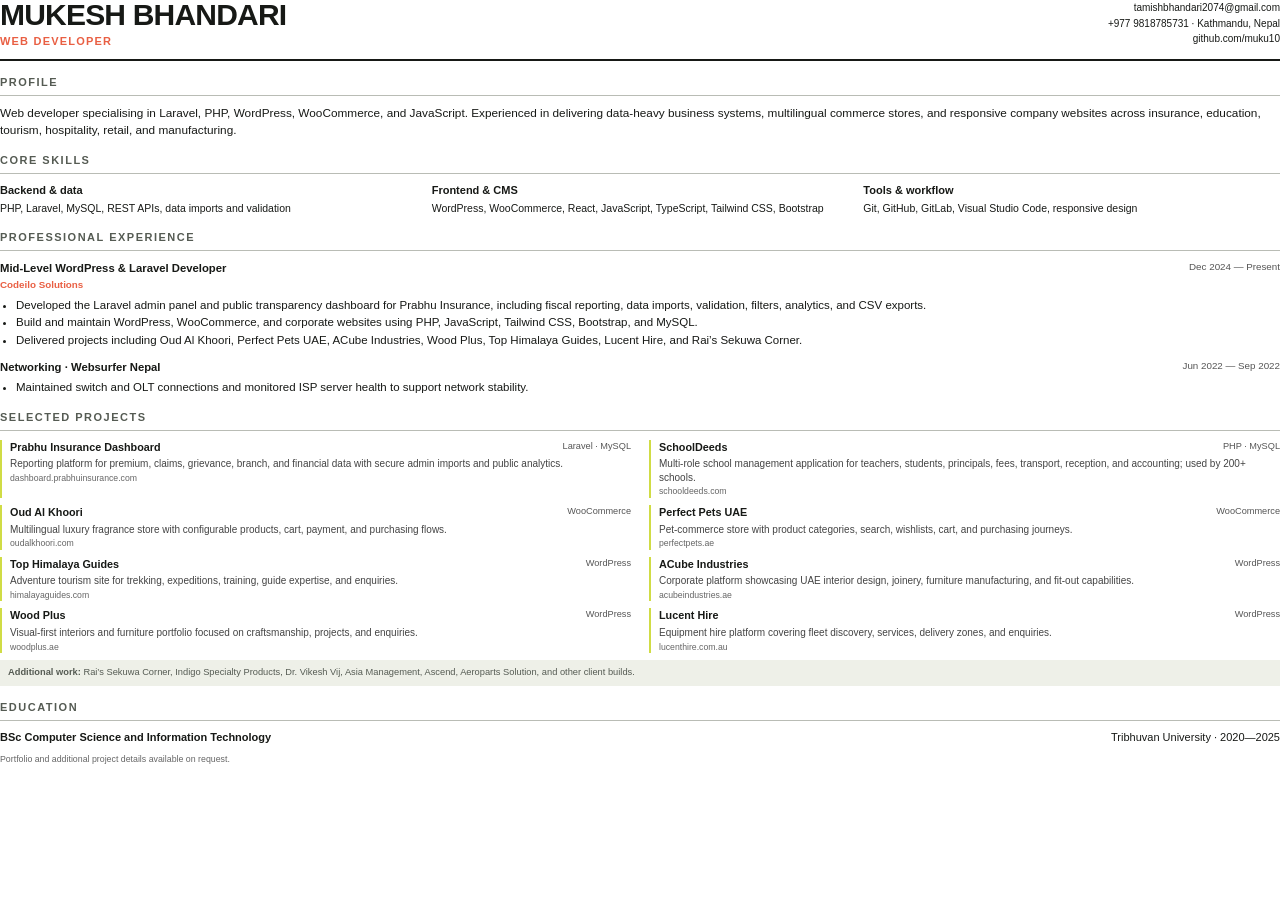
==== cv.html @ 7bc7e7e4 "Build portfolio with project showcase and CV" ====
<!doctype html><html><head><meta charset="utf-8"><title>Mukesh Bhandari — CV</title><style>@page{size:A4;margin:12mm 14mm}*{box-sizing:border-box}body{margin:0;color:#171916;font:11.5px/1.45 Arial,sans-serif;-webkit-print-color-adjust:exact;print-color-adjust:exact}h1,h2,p{margin:0}header{display:flex;justify-content:space-between;align-items:start;border-bottom:2px solid #171916;padding-bottom:9px;margin-bottom:11px}h1{font-size:30px;letter-spacing:-.8px;line-height:1}.title{margin-top:4px;color:#e95f43;font-size:11px;font-weight:700;letter-spacing:1.2px;text-transform:uppercase}header .details{font-size:10px;text-align:right;line-height:1.55}h2{font-size:11px;letter-spacing:1.5px;text-transform:uppercase;border-bottom:1px solid #b9bcb5;padding-bottom:4px;margin:14px 0 9px;color:#555b53}.summary{font-size:11.8px;line-height:1.45}.skills{display:grid;grid-template-columns:repeat(3,1fr);gap:15px}.skills strong{display:block;margin-bottom:2px;font-size:11px}.skills div{font-size:10.5px}.role-head,.project-head{display:flex;justify-content:space-between;gap:15px;margin-bottom:2px}.role-head strong{font-size:11.3px}.role-head span{white-space:nowrap;color:#555;font-size:9.8px}.company{color:#e95f43;font-weight:700;font-size:9.8px;margin-bottom:2px}ul{margin:4px 0 10px;padding-left:16px}li{margin:1px 0}.projects{display:grid;grid-template-columns:1fr 1fr;gap:7px 18px}.project{break-inside:avoid;border-left:2px solid #d0dc45;padding-left:8px}.project-head strong{font-size:10.8px}.project-head span{font-size:9.2px;color:#555}.project p{color:#444;font-size:10px;line-height:1.35}.url{display:block;margin-top:1px;font-size:8.7px;color:#666}.more{margin-top:7px;padding:6px 8px;background:#eef0e8;color:#555b53;font-size:9.3px}.edu{display:flex;justify-content:space-between;gap:20px;font-size:11px}.footer-note{margin-top:7px;font-size:8.8px;color:#666}</style></head><body><header><div><h1>MUKESH BHANDARI</h1><p class="title">Web Developer</p></div><p class="details">tamishbhandari2074@gmail.com<br>+977 9818785731 · Kathmandu, Nepal<br>github.com/muku10</p></header><h2>Profile</h2><p class="summary">Web developer specialising in Laravel, PHP, WordPress, WooCommerce, and JavaScript. Experienced in delivering data-heavy business systems, multilingual commerce stores, and responsive company websites across insurance, education, tourism, hospitality, retail, and manufacturing.</p><h2>Core skills</h2><div class="skills"><div><strong>Backend & data</strong>PHP, Laravel, MySQL, REST APIs, data imports and validation</div><div><strong>Frontend & CMS</strong>WordPress, WooCommerce, React, JavaScript, TypeScript, Tailwind CSS, Bootstrap</div><div><strong>Tools & workflow</strong>Git, GitHub, GitLab, Visual Studio Code, responsive design</div></div><h2>Professional experience</h2><div class="role-head"><strong>Mid-Level WordPress & Laravel Developer</strong><span>Dec 2024 — Present</span></div><p class="company">Codeilo Solutions</p><ul><li>Developed the Laravel admin panel and public transparency dashboard for Prabhu Insurance, including fiscal reporting, data imports, validation, filters, analytics, and CSV exports.</li><li>Build and maintain WordPress, WooCommerce, and corporate websites using PHP, JavaScript, Tailwind CSS, Bootstrap, and MySQL.</li><li>Delivered projects including Oud Al Khoori, Perfect Pets UAE, ACube Industries, Wood Plus, Top Himalaya Guides, Lucent Hire, and Rai’s Sekuwa Corner.</li></ul><div class="role-head"><strong>Networking · Websurfer Nepal</strong><span>Jun 2022 — Sep 2022</span></div><ul><li>Maintained switch and OLT connections and monitored ISP server health to support network stability.</li></ul><h2>Selected projects</h2><div class="projects"><div class="project"><div class="project-head"><strong>Prabhu Insurance Dashboard</strong><span>Laravel · MySQL</span></div><p>Reporting platform for premium, claims, grievance, branch, and financial data with secure admin imports and public analytics.</p><span class="url">dashboard.prabhuinsurance.com</span></div><div class="project"><div class="project-head"><strong>SchoolDeeds</strong><span>PHP · MySQL</span></div><p>Multi-role school management application for teachers, students, principals, fees, transport, reception, and accounting; used by 200+ schools.</p><span class="url">schooldeeds.com</span></div><div class="project"><div class="project-head"><strong>Oud Al Khoori</strong><span>WooCommerce</span></div><p>Multilingual luxury fragrance store with configurable products, cart, payment, and purchasing flows.</p><span class="url">oudalkhoori.com</span></div><div class="project"><div class="project-head"><strong>Perfect Pets UAE</strong><span>WooCommerce</span></div><p>Pet-commerce store with product categories, search, wishlists, cart, and purchasing journeys.</p><span class="url">perfectpets.ae</span></div><div class="project"><div class="project-head"><strong>Top Himalaya Guides</strong><span>WordPress</span></div><p>Adventure tourism site for trekking, expeditions, training, guide expertise, and enquiries.</p><span class="url">himalayaguides.com</span></div><div class="project"><div class="project-head"><strong>ACube Industries</strong><span>WordPress</span></div><p>Corporate platform showcasing UAE interior design, joinery, furniture manufacturing, and fit-out capabilities.</p><span class="url">acubeindustries.ae</span></div><div class="project"><div class="project-head"><strong>Wood Plus</strong><span>WordPress</span></div><p>Visual-first interiors and furniture portfolio focused on craftsmanship, projects, and enquiries.</p><span class="url">woodplus.ae</span></div><div class="project"><div class="project-head"><strong>Lucent Hire</strong><span>WordPress</span></div><p>Equipment hire platform covering fleet discovery, services, delivery zones, and enquiries.</p><span class="url">lucenthire.com.au</span></div></div><div class="more"><strong>Additional work:</strong> Rai’s Sekuwa Corner, Indigo Specialty Products, Dr. Vikesh Vij, Asia Management, Ascend, Aeroparts Solution, and other client builds.</div><h2>Education</h2><div class="edu"><strong>BSc Computer Science and Information Technology</strong><span>Tribhuvan University · 2020—2025</span></div><p class="footer-note">Portfolio and additional project details available on request.</p></body></html>
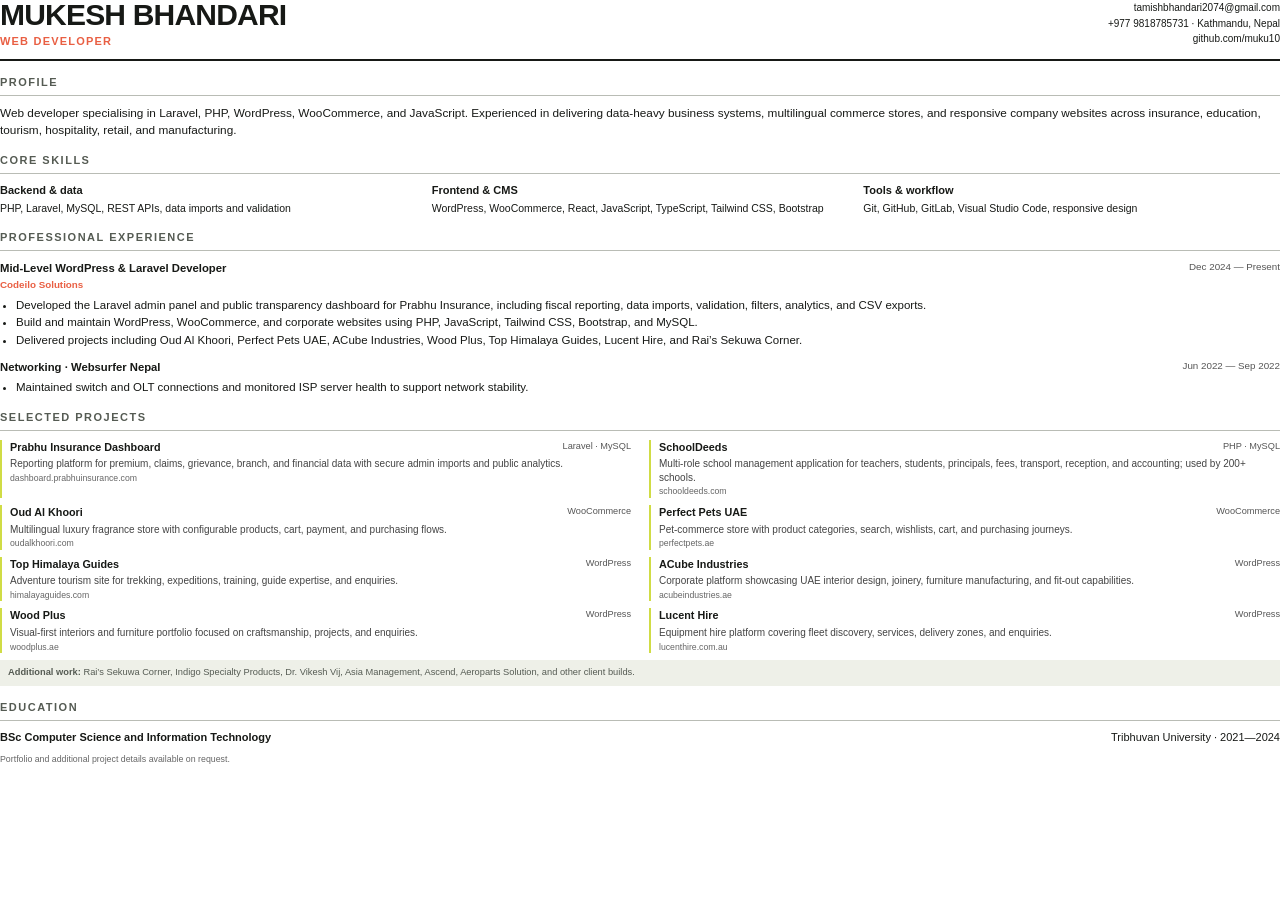
==== commit bc8d1d8b: "Correct university attendance dates" ====
--- a/cv.html
+++ b/cv.html
@@ -1 +1,319 @@
-<!doctype html><html><head><meta charset="utf-8"><title>Mukesh Bhandari — CV</title><style>@page{size:A4;margin:12mm 14mm}*{box-sizing:border-box}body{margin:0;color:#171916;font:11.5px/1.45 Arial,sans-serif;-webkit-print-color-adjust:exact;print-color-adjust:exact}h1,h2,p{margin:0}header{display:flex;justify-content:space-between;align-items:start;border-bottom:2px solid #171916;padding-bottom:9px;margin-bottom:11px}h1{font-size:30px;letter-spacing:-.8px;line-height:1}.title{margin-top:4px;color:#e95f43;font-size:11px;font-weight:700;letter-spacing:1.2px;text-transform:uppercase}header .details{font-size:10px;text-align:right;line-height:1.55}h2{font-size:11px;letter-spacing:1.5px;text-transform:uppercase;border-bottom:1px solid #b9bcb5;padding-bottom:4px;margin:14px 0 9px;color:#555b53}.summary{font-size:11.8px;line-height:1.45}.skills{display:grid;grid-template-columns:repeat(3,1fr);gap:15px}.skills strong{display:block;margin-bottom:2px;font-size:11px}.skills div{font-size:10.5px}.role-head,.project-head{display:flex;justify-content:space-between;gap:15px;margin-bottom:2px}.role-head strong{font-size:11.3px}.role-head span{white-space:nowrap;color:#555;font-size:9.8px}.company{color:#e95f43;font-weight:700;font-size:9.8px;margin-bottom:2px}ul{margin:4px 0 10px;padding-left:16px}li{margin:1px 0}.projects{display:grid;grid-template-columns:1fr 1fr;gap:7px 18px}.project{break-inside:avoid;border-left:2px solid #d0dc45;padding-left:8px}.project-head strong{font-size:10.8px}.project-head span{font-size:9.2px;color:#555}.project p{color:#444;font-size:10px;line-height:1.35}.url{display:block;margin-top:1px;font-size:8.7px;color:#666}.more{margin-top:7px;padding:6px 8px;background:#eef0e8;color:#555b53;font-size:9.3px}.edu{display:flex;justify-content:space-between;gap:20px;font-size:11px}.footer-note{margin-top:7px;font-size:8.8px;color:#666}</style></head><body><header><div><h1>MUKESH BHANDARI</h1><p class="title">Web Developer</p></div><p class="details">tamishbhandari2074@gmail.com<br>+977 9818785731 · Kathmandu, Nepal<br>github.com/muku10</p></header><h2>Profile</h2><p class="summary">Web developer specialising in Laravel, PHP, WordPress, WooCommerce, and JavaScript. Experienced in delivering data-heavy business systems, multilingual commerce stores, and responsive company websites across insurance, education, tourism, hospitality, retail, and manufacturing.</p><h2>Core skills</h2><div class="skills"><div><strong>Backend & data</strong>PHP, Laravel, MySQL, REST APIs, data imports and validation</div><div><strong>Frontend & CMS</strong>WordPress, WooCommerce, React, JavaScript, TypeScript, Tailwind CSS, Bootstrap</div><div><strong>Tools & workflow</strong>Git, GitHub, GitLab, Visual Studio Code, responsive design</div></div><h2>Professional experience</h2><div class="role-head"><strong>Mid-Level WordPress & Laravel Developer</strong><span>Dec 2024 — Present</span></div><p class="company">Codeilo Solutions</p><ul><li>Developed the Laravel admin panel and public transparency dashboard for Prabhu Insurance, including fiscal reporting, data imports, validation, filters, analytics, and CSV exports.</li><li>Build and maintain WordPress, WooCommerce, and corporate websites using PHP, JavaScript, Tailwind CSS, Bootstrap, and MySQL.</li><li>Delivered projects including Oud Al Khoori, Perfect Pets UAE, ACube Industries, Wood Plus, Top Himalaya Guides, Lucent Hire, and Rai’s Sekuwa Corner.</li></ul><div class="role-head"><strong>Networking · Websurfer Nepal</strong><span>Jun 2022 — Sep 2022</span></div><ul><li>Maintained switch and OLT connections and monitored ISP server health to support network stability.</li></ul><h2>Selected projects</h2><div class="projects"><div class="project"><div class="project-head"><strong>Prabhu Insurance Dashboard</strong><span>Laravel · MySQL</span></div><p>Reporting platform for premium, claims, grievance, branch, and financial data with secure admin imports and public analytics.</p><span class="url">dashboard.prabhuinsurance.com</span></div><div class="project"><div class="project-head"><strong>SchoolDeeds</strong><span>PHP · MySQL</span></div><p>Multi-role school management application for teachers, students, principals, fees, transport, reception, and accounting; used by 200+ schools.</p><span class="url">schooldeeds.com</span></div><div class="project"><div class="project-head"><strong>Oud Al Khoori</strong><span>WooCommerce</span></div><p>Multilingual luxury fragrance store with configurable products, cart, payment, and purchasing flows.</p><span class="url">oudalkhoori.com</span></div><div class="project"><div class="project-head"><strong>Perfect Pets UAE</strong><span>WooCommerce</span></div><p>Pet-commerce store with product categories, search, wishlists, cart, and purchasing journeys.</p><span class="url">perfectpets.ae</span></div><div class="project"><div class="project-head"><strong>Top Himalaya Guides</strong><span>WordPress</span></div><p>Adventure tourism site for trekking, expeditions, training, guide expertise, and enquiries.</p><span class="url">himalayaguides.com</span></div><div class="project"><div class="project-head"><strong>ACube Industries</strong><span>WordPress</span></div><p>Corporate platform showcasing UAE interior design, joinery, furniture manufacturing, and fit-out capabilities.</p><span class="url">acubeindustries.ae</span></div><div class="project"><div class="project-head"><strong>Wood Plus</strong><span>WordPress</span></div><p>Visual-first interiors and furniture portfolio focused on craftsmanship, projects, and enquiries.</p><span class="url">woodplus.ae</span></div><div class="project"><div class="project-head"><strong>Lucent Hire</strong><span>WordPress</span></div><p>Equipment hire platform covering fleet discovery, services, delivery zones, and enquiries.</p><span class="url">lucenthire.com.au</span></div></div><div class="more"><strong>Additional work:</strong> Rai’s Sekuwa Corner, Indigo Specialty Products, Dr. Vikesh Vij, Asia Management, Ascend, Aeroparts Solution, and other client builds.</div><h2>Education</h2><div class="edu"><strong>BSc Computer Science and Information Technology</strong><span>Tribhuvan University · 2020—2025</span></div><p class="footer-note">Portfolio and additional project details available on request.</p></body></html>
+<!doctype html>
+<html>
+  <head>
+    <meta charset="utf-8" />
+    <title>Mukesh Bhandari — CV</title>
+    <style>
+      @page {
+        size: A4;
+        margin: 12mm 14mm;
+      }
+      * {
+        box-sizing: border-box;
+      }
+      body {
+        margin: 0;
+        color: #171916;
+        font:
+          11.5px/1.45 Arial,
+          sans-serif;
+        -webkit-print-color-adjust: exact;
+        print-color-adjust: exact;
+      }
+      h1,
+      h2,
+      p {
+        margin: 0;
+      }
+      header {
+        display: flex;
+        justify-content: space-between;
+        align-items: start;
+        border-bottom: 2px solid #171916;
+        padding-bottom: 9px;
+        margin-bottom: 11px;
+      }
+      h1 {
+        font-size: 30px;
+        letter-spacing: -0.8px;
+        line-height: 1;
+      }
+      .title {
+        margin-top: 4px;
+        color: #e95f43;
+        font-size: 11px;
+        font-weight: 700;
+        letter-spacing: 1.2px;
+        text-transform: uppercase;
+      }
+      header .details {
+        font-size: 10px;
+        text-align: right;
+        line-height: 1.55;
+      }
+      h2 {
+        font-size: 11px;
+        letter-spacing: 1.5px;
+        text-transform: uppercase;
+        border-bottom: 1px solid #b9bcb5;
+        padding-bottom: 4px;
+        margin: 14px 0 9px;
+        color: #555b53;
+      }
+      .summary {
+        font-size: 11.8px;
+        line-height: 1.45;
+      }
+      .skills {
+        display: grid;
+        grid-template-columns: repeat(3, 1fr);
+        gap: 15px;
+      }
+      .skills strong {
+        display: block;
+        margin-bottom: 2px;
+        font-size: 11px;
+      }
+      .skills div {
+        font-size: 10.5px;
+      }
+      .role-head,
+      .project-head {
+        display: flex;
+        justify-content: space-between;
+        gap: 15px;
+        margin-bottom: 2px;
+      }
+      .role-head strong {
+        font-size: 11.3px;
+      }
+      .role-head span {
+        white-space: nowrap;
+        color: #555;
+        font-size: 9.8px;
+      }
+      .company {
+        color: #e95f43;
+        font-weight: 700;
+        font-size: 9.8px;
+        margin-bottom: 2px;
+      }
+      ul {
+        margin: 4px 0 10px;
+        padding-left: 16px;
+      }
+      li {
+        margin: 1px 0;
+      }
+      .projects {
+        display: grid;
+        grid-template-columns: 1fr 1fr;
+        gap: 7px 18px;
+      }
+      .project {
+        break-inside: avoid;
+        border-left: 2px solid #d0dc45;
+        padding-left: 8px;
+      }
+      .project-head strong {
+        font-size: 10.8px;
+      }
+      .project-head span {
+        font-size: 9.2px;
+        color: #555;
+      }
+      .project p {
+        color: #444;
+        font-size: 10px;
+        line-height: 1.35;
+      }
+      .url {
+        display: block;
+        margin-top: 1px;
+        font-size: 8.7px;
+        color: #666;
+      }
+      .more {
+        margin-top: 7px;
+        padding: 6px 8px;
+        background: #eef0e8;
+        color: #555b53;
+        font-size: 9.3px;
+      }
+      .edu {
+        display: flex;
+        justify-content: space-between;
+        gap: 20px;
+        font-size: 11px;
+      }
+      .footer-note {
+        margin-top: 7px;
+        font-size: 8.8px;
+        color: #666;
+      }
+    </style>
+  </head>
+  <body>
+    <header>
+      <div>
+        <h1>MUKESH BHANDARI</h1>
+        <p class="title">Web Developer</p>
+      </div>
+      <p class="details">
+        tamishbhandari2074@gmail.com<br />+977 9818785731 · Kathmandu, Nepal<br />github.com/muku10
+      </p>
+    </header>
+    <h2>Profile</h2>
+    <p class="summary">
+      Web developer specialising in Laravel, PHP, WordPress, WooCommerce, and
+      JavaScript. Experienced in delivering data-heavy business systems,
+      multilingual commerce stores, and responsive company websites across
+      insurance, education, tourism, hospitality, retail, and manufacturing.
+    </p>
+    <h2>Core skills</h2>
+    <div class="skills">
+      <div>
+        <strong>Backend & data</strong>PHP, Laravel, MySQL, REST APIs, data
+        imports and validation
+      </div>
+      <div>
+        <strong>Frontend & CMS</strong>WordPress, WooCommerce, React,
+        JavaScript, TypeScript, Tailwind CSS, Bootstrap
+      </div>
+      <div>
+        <strong>Tools & workflow</strong>Git, GitHub, GitLab, Visual Studio
+        Code, responsive design
+      </div>
+    </div>
+    <h2>Professional experience</h2>
+    <div class="role-head">
+      <strong>Mid-Level WordPress & Laravel Developer</strong
+      ><span>Dec 2024 — Present</span>
+    </div>
+    <p class="company">Codeilo Solutions</p>
+    <ul>
+      <li>
+        Developed the Laravel admin panel and public transparency dashboard for
+        Prabhu Insurance, including fiscal reporting, data imports, validation,
+        filters, analytics, and CSV exports.
+      </li>
+      <li>
+        Build and maintain WordPress, WooCommerce, and corporate websites using
+        PHP, JavaScript, Tailwind CSS, Bootstrap, and MySQL.
+      </li>
+      <li>
+        Delivered projects including Oud Al Khoori, Perfect Pets UAE, ACube
+        Industries, Wood Plus, Top Himalaya Guides, Lucent Hire, and Rai’s
+        Sekuwa Corner.
+      </li>
+    </ul>
+    <div class="role-head">
+      <strong>Networking · Websurfer Nepal</strong
+      ><span>Jun 2022 — Sep 2022</span>
+    </div>
+    <ul>
+      <li>
+        Maintained switch and OLT connections and monitored ISP server health to
+        support network stability.
+      </li>
+    </ul>
+    <h2>Selected projects</h2>
+    <div class="projects">
+      <div class="project">
+        <div class="project-head">
+          <strong>Prabhu Insurance Dashboard</strong
+          ><span>Laravel · MySQL</span>
+        </div>
+        <p>
+          Reporting platform for premium, claims, grievance, branch, and
+          financial data with secure admin imports and public analytics.
+        </p>
+        <span class="url">dashboard.prabhuinsurance.com</span>
+      </div>
+      <div class="project">
+        <div class="project-head">
+          <strong>SchoolDeeds</strong><span>PHP · MySQL</span>
+        </div>
+        <p>
+          Multi-role school management application for teachers, students,
+          principals, fees, transport, reception, and accounting; used by 200+
+          schools.
+        </p>
+        <span class="url">schooldeeds.com</span>
+      </div>
+      <div class="project">
+        <div class="project-head">
+          <strong>Oud Al Khoori</strong><span>WooCommerce</span>
+        </div>
+        <p>
+          Multilingual luxury fragrance store with configurable products, cart,
+          payment, and purchasing flows.
+        </p>
+        <span class="url">oudalkhoori.com</span>
+      </div>
+      <div class="project">
+        <div class="project-head">
+          <strong>Perfect Pets UAE</strong><span>WooCommerce</span>
+        </div>
+        <p>
+          Pet-commerce store with product categories, search, wishlists, cart,
+          and purchasing journeys.
+        </p>
+        <span class="url">perfectpets.ae</span>
+      </div>
+      <div class="project">
+        <div class="project-head">
+          <strong>Top Himalaya Guides</strong><span>WordPress</span>
+        </div>
+        <p>
+          Adventure tourism site for trekking, expeditions, training, guide
+          expertise, and enquiries.
+        </p>
+        <span class="url">himalayaguides.com</span>
+      </div>
+      <div class="project">
+        <div class="project-head">
+          <strong>ACube Industries</strong><span>WordPress</span>
+        </div>
+        <p>
+          Corporate platform showcasing UAE interior design, joinery, furniture
+          manufacturing, and fit-out capabilities.
+        </p>
+        <span class="url">acubeindustries.ae</span>
+      </div>
+      <div class="project">
+        <div class="project-head">
+          <strong>Wood Plus</strong><span>WordPress</span>
+        </div>
+        <p>
+          Visual-first interiors and furniture portfolio focused on
+          craftsmanship, projects, and enquiries.
+        </p>
+        <span class="url">woodplus.ae</span>
+      </div>
+      <div class="project">
+        <div class="project-head">
+          <strong>Lucent Hire</strong><span>WordPress</span>
+        </div>
+        <p>
+          Equipment hire platform covering fleet discovery, services, delivery
+          zones, and enquiries.
+        </p>
+        <span class="url">lucenthire.com.au</span>
+      </div>
+    </div>
+    <div class="more">
+      <strong>Additional work:</strong> Rai’s Sekuwa Corner, Indigo Specialty
+      Products, Dr. Vikesh Vij, Asia Management, Ascend, Aeroparts Solution, and
+      other client builds.
+    </div>
+    <h2>Education</h2>
+    <div class="edu">
+      <strong>BSc Computer Science and Information Technology</strong
+      ><span>Tribhuvan University · 2021—2024</span>
+    </div>
+    <p class="footer-note">
+      Portfolio and additional project details available on request.
+    </p>
+  </body>
+</html>
